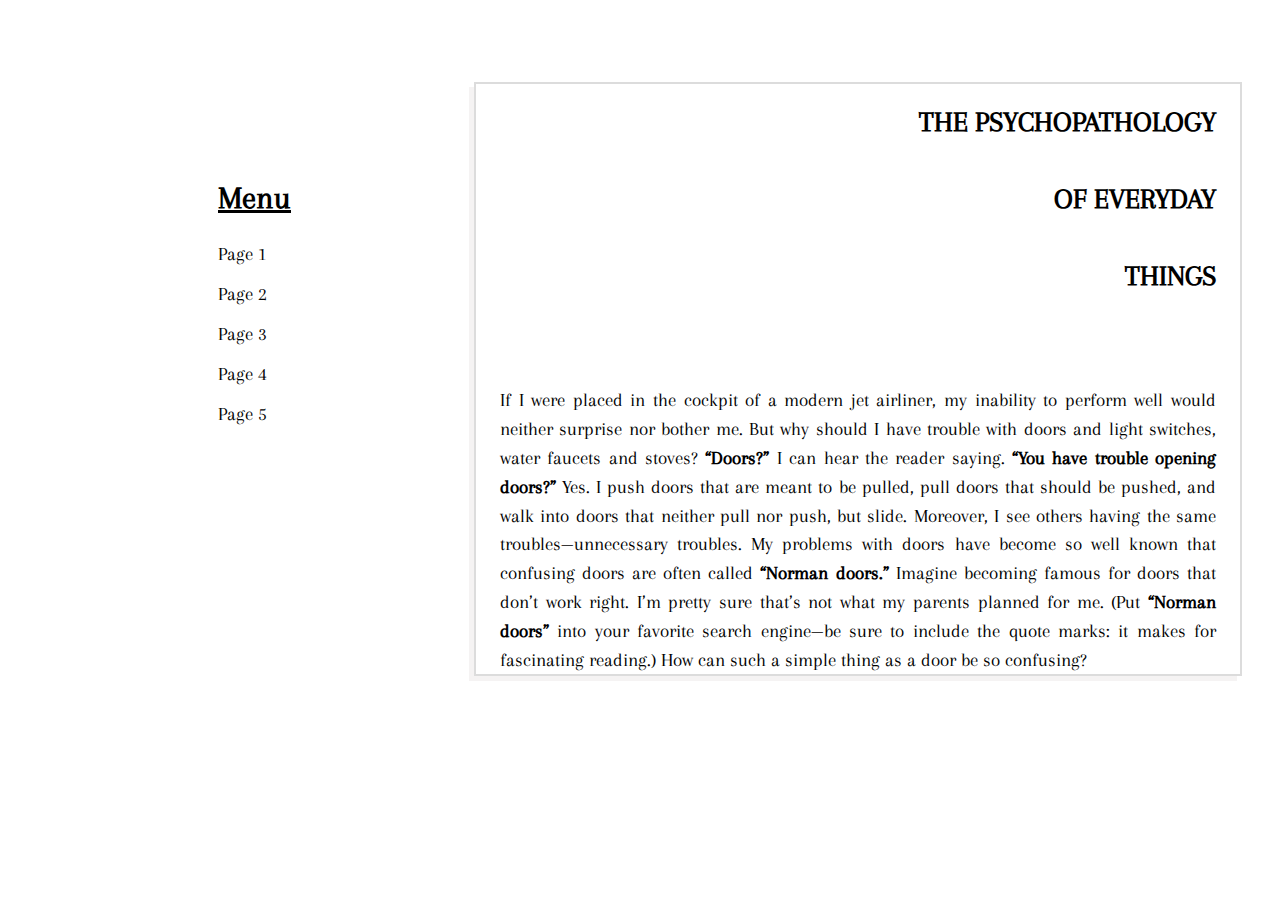
==== index.html @ 563ee967 "initial commit" ====
<!DOCTYPE html>
<html lang="en">
  <head>
    <meta charset="UTF-8" />
    <meta http-equiv="X-UA-Compatible" content="IE=edge" />
    <meta name="viewport" content="width=device-width, initial-scale=1.0" />
    <title>Layout webpage</title>
    <link rel="stylesheet" href="css/style.css" />
  </head>
  <body>
    <section class="news">
      <div class="menu">
        <h2>Menu</h2>
        <nav>
          <ul>
            <li><a href="page1.html">Page 1</a></li>
            <li><a href="page2.html">Page 2</a></li>
            <li><a href="page3.html">Page 3</a></li>
            <li><a href="page4.html">Page 4</a></li>
            <li><a href="page5.html">Page 5</a></li>
          </ul>
        </nav>
      </div>
      <div class="post">
        <h2>THE PSYCHOPATHOLOGY</h2>
        <h2>OF EVERYDAY</h2>
        <h2>THINGS</h2>
        <p>
          If I were placed in the cockpit of a modern jet airliner, my inability
          to perform well would neither surprise nor bother me. But why should I
          have trouble with doors and light switches, water faucets and stoves?
         <span>“Doors?”</span>  I can hear the reader saying. <span>“You have trouble opening
          doors?” </span> Yes. I push doors that are meant to be pulled, pull doors that
          should be pushed, and walk into doors that neither pull nor push, but
          slide. Moreover, I see others having the same troubles—unnecessary
          troubles. My problems with doors have become so well known that
          confusing doors are often called <span> “Norman doors.” </span>Imagine becoming
          famous for doors that don’t work right. I’m pretty sure that’s not
          what my parents planned for me. (Put <span>“Norman doors”</span>  into your favorite
          search engine—be sure to include the quote marks: it makes for
          fascinating reading.) How can such a simple thing as a door be so confusing?
        
        </p>
      </div>
    </section>
  </body>
</html>
---- css/style.css ----
@import url("https://fonts.googleapis.com/css2?family=Arapey:ital@0;1&display=swap");
* {
  box-sizing: border-box;
  margin: 0;
  padding: 0;
}
body {
  font-family: "Arapey", serif;
  font-size: 1.2rem;
}
.news {
    position: relative;
    display: inline-block;
    width: 90vmax;
    min-width: 400px;
    height: 70vh;
    margin: 50px 10vmin;
  }
  
/* The navigation side */
.menu {
  display: inline-block;
  position: absolute;
  width: 15vmax;
  left: 8rem;
  line-height: 2.5rem;
  height: 50vh;
  top: 8rem;
}
.menu h2{
    margin-bottom: 1rem;
    text-decoration: underline;
    font-size: 2rem;
}
.menu :is(a, li){
    list-style-type: none;
    text-decoration: none;
    color: black;
}
.menu a:hover{
    color: rgb(214, 218, 22);
    font-weight: bold;
}
/* The main paragraph side */
.post {
    position: absolute;
  display: inline-block;
  width: 60vmax;
  height: 66vh;
  border: 2px solid gainsboro;
  box-shadow: -5px 5px rgb(245, 243, 243);
  right: 0;
  top: 2rem;
  overflow: hidden;
  line-height: 1.8rem;

}
.post h2{
    text-align: right;
    padding: 1.5rem;
}
.post p{
    margin-top: 3rem;
    padding: 1.5rem;
    text-align: justify;
}
span{
    font-weight: bold;
}
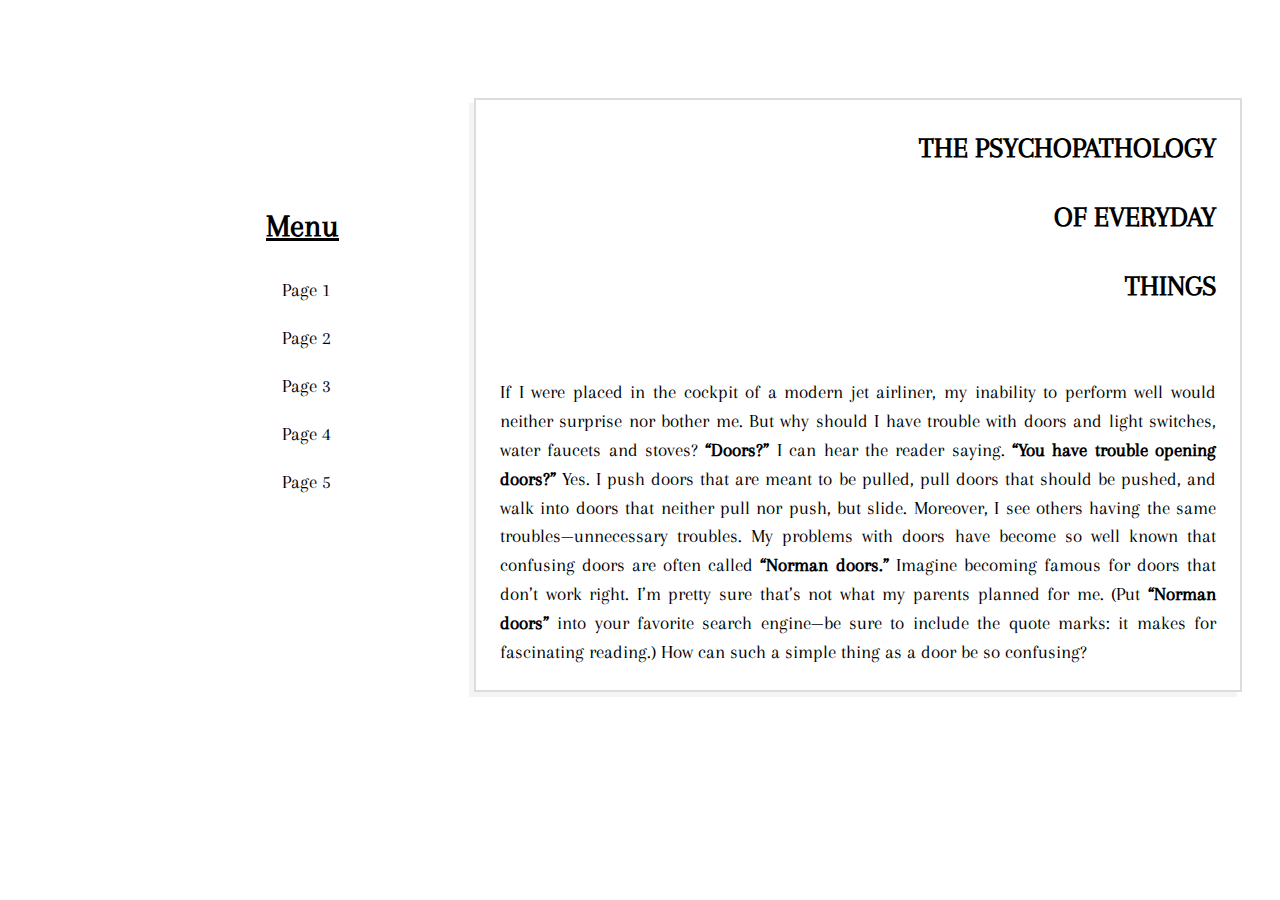
==== commit 0b76f2a8: "modify the layout page with one page" ====
--- a/index.html
+++ b/index.html
@@ -13,11 +13,11 @@
         <h2>Menu</h2>
         <nav>
           <ul>
-            <li><a href="page1.html">Page 1</a></li>
-            <li><a href="page2.html">Page 2</a></li>
-            <li><a href="page3.html">Page 3</a></li>
-            <li><a href="page4.html">Page 4</a></li>
-            <li><a href="page5.html">Page 5</a></li>
+            <li><a href="page.html">Page 1</a></li>
+            <li><a href="page.html#page2">Page 2</a></li>
+            <li><a href="page.html#page3">Page 3</a></li>
+            <li><a href="page.html#page4">Page 4</a></li>
+            <li><a href="page.html#page5">Page 5</a></li>
           </ul>
         </nav>
       </div>
--- a/css/style.css
+++ b/css/style.css
@@ -9,61 +9,112 @@
   font-size: 1.2rem;
 }
 .news {
-    position: relative;
-    display: inline-block;
-    width: 90vmax;
-    min-width: 400px;
-    height: 70vh;
-    margin: 50px 10vmin;
-  }
-  
+  position: relative;
+  display: inline-block;
+  width: 90vmax;
+  min-width: 400px;
+  height: 70vh;
+  margin: 50px 10vmin;
+}
+
 /* The navigation side */
 .menu {
   display: inline-block;
   position: absolute;
   width: 15vmax;
-  left: 8rem;
-  line-height: 2.5rem;
+  left: 10rem;
+  line-height: 1rem;
   height: 50vh;
   top: 8rem;
 }
-.menu h2{
-    margin-bottom: 1rem;
-    text-decoration: underline;
-    font-size: 2rem;
+.menu h2 {
+  margin-bottom: 2rem;
+  text-decoration: underline;
+  font-size: 2rem;
 }
-.menu :is(a, li){
-    list-style-type: none;
-    text-decoration: none;
-    color: black;
+.menu :is(a, li) {
+  list-style-type: none;
+  text-decoration: none;
+  color: black;
+  padding: 1rem;
 }
-.menu a:hover{
-    color: rgb(214, 218, 22);
-    font-weight: bold;
+.menu a:hover {
+  color: rgb(214, 218, 22);
+  font-weight: bold;
 }
 /* The main paragraph side */
 .post {
-    position: absolute;
+  position: absolute;
   display: inline-block;
   width: 60vmax;
   height: 66vh;
   border: 2px solid gainsboro;
   box-shadow: -5px 5px rgb(245, 243, 243);
   right: 0;
-  top: 2rem;
+  top: 3rem;
   overflow: hidden;
   line-height: 1.8rem;
-
 }
-.post h2{
-    text-align: right;
-    padding: 1.5rem;
+.post h2 {
+  text-align: right;
+  padding: 2.5rem 1.5rem 0.8rem;
+  line-height: 1rem;
 }
-.post p{
-    margin-top: 3rem;
-    padding: 1.5rem;
-    text-align: justify;
+.post p {
+  margin-top: 3rem;
+  padding: 1.5rem;
+  text-align: justify;
 }
-span{
-    font-weight: bold;
-}+span {
+  font-weight: bold;
+}
+/* setting the layout news page */
+.page h1,
+p,
+h2 {
+  padding: 2.5rem 1rem 0 1rem;
+}
+.page {
+  counter-reset: count-section;
+}
+.section {
+  border: 2px solid gainsboro;
+  box-shadow: -5px 5px rgb(245, 243, 243);
+  line-height: 1.7rem;
+  width: 60vmax;
+  height: 100%;
+  margin: 10vh auto;
+  padding: 2rem 2rem;
+}
+.section::after {
+  counter-increment: count-section;
+  content: "Page - " counter(count-section);
+  display: grid;
+  place-items: center;
+  margin: 1rem;
+}
+.page button {
+  width: 100px;
+  height: 40px;
+  padding: 5px;
+  margin-top: 2rem;
+  border-radius: 10px;
+  border: 2px solid gainsboro;
+  box-shadow: -5px 5px rgb(245, 243, 243);
+  margin-left: 1rem;
+}
+.page button a {
+  text-decoration: none;
+  font-size: 1.2rem;
+}
+.page button:hover {
+  background-color: rgba(92, 77, 49, 0.788);
+}
+.page button:hover a {
+  color: antiquewhite;
+}
+.line {
+  height: 50px;
+  width: 200px;
+  margin-left: 45%;
+}
